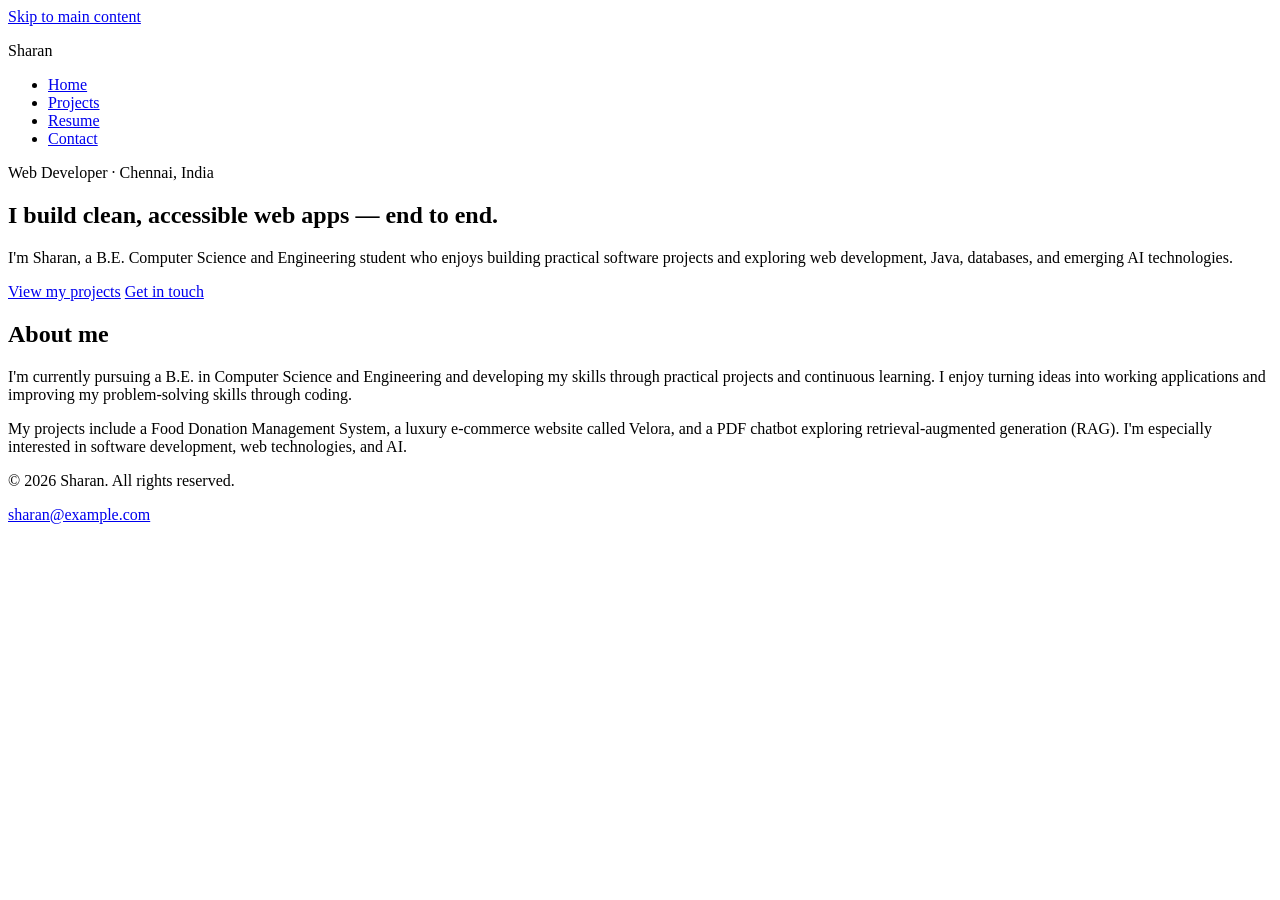
==== index.html @ 0bf0135e "Add files via upload" ====
<!DOCTYPE html>
<html lang="en">
<head>
  <meta charset="UTF-8" />
  <meta name="viewport" content="width=device-width, initial-scale=1.0" />
  <title>Sharan — Web Developer in Chennai</title>
  <meta name="description" content="Sharan is a Chennai-based web developer building accessible, full-stack projects." />
  <meta property="og:type" content="website" />
  <meta property="og:title" content="Sharan — Web Developer in Chennai" />
  <meta property="og:description" content="Portfolio of Sharan, a Chennai-based web developer." />
  <meta property="og:image" content="assets/og-cover.jpg" />
  <link rel="preconnect" href="https://fonts.googleapis.com" />
  <link href="https://fonts.googleapis.com/css2?family=Playfair+Display:wght@600;700&family=Inter:wght@400;500;600&display=swap" rel="stylesheet" />
  <link rel="stylesheet" href="css/style.css" />
</head>
<body>

  <a class="skip-link" href="#main-content">Skip to main content</a>

  <header>
    <div class="site-header-inner">
      <p class="site-title">Sharan</p>
      <nav aria-label="Primary">
        <ul class="main-nav">
          <li><a href="index.html" aria-current="page">Home</a></li>
          <li><a href="projects.html">Projects</a></li>
          <li><a href="resume.html">Resume</a></li>
          <li><a href="contact.html">Contact</a></li>
        </ul>
      </nav>
    </div>
  </header>

  <main id="main-content">

    <section id="home" class="hero">
      <p class="eyebrow">Web Developer · Chennai, India</p>
      <h1>I build clean, accessible web apps — end to end.</h1>
      <p class="hero-text">
        <p class="hero-text">
  I'm Sharan, a B.E. Computer Science and Engineering student who enjoys
  building practical software projects and exploring web development,
  Java, databases, and emerging AI technologies.
</p>
      </p>
      <div class="hero-actions">
        <a href="projects.html" class="btn btn-primary">View my projects</a>
        <a href="contact.html" class="btn btn-secondary">Get in touch</a>
      </div>
    </section>

    <section id="about" aria-labelledby="about-heading">
  <h2 id="about-heading">About me</h2>
  <p>
    I'm currently pursuing a B.E. in Computer Science and Engineering and
    developing my skills through practical projects and continuous learning.
    I enjoy turning ideas into working applications and improving my
    problem-solving skills through coding.
  </p>
  <p>
    My projects include a Food Donation Management System, a luxury
    e-commerce website called Velora, and a PDF chatbot exploring
    retrieval-augmented generation (RAG). I'm especially interested in
    software development, web technologies, and AI.
  </p>
</section>

  </main>

  <footer>
    <div class="footer-inner">
      <p>&copy; 2026 Sharan. All rights reserved.</p>
      <p><a href="mailto:sharan@example.com">sharan@example.com</a></p>
    </div>
  </footer>

  <script src="js/script.js"></script>
</body>
</html>
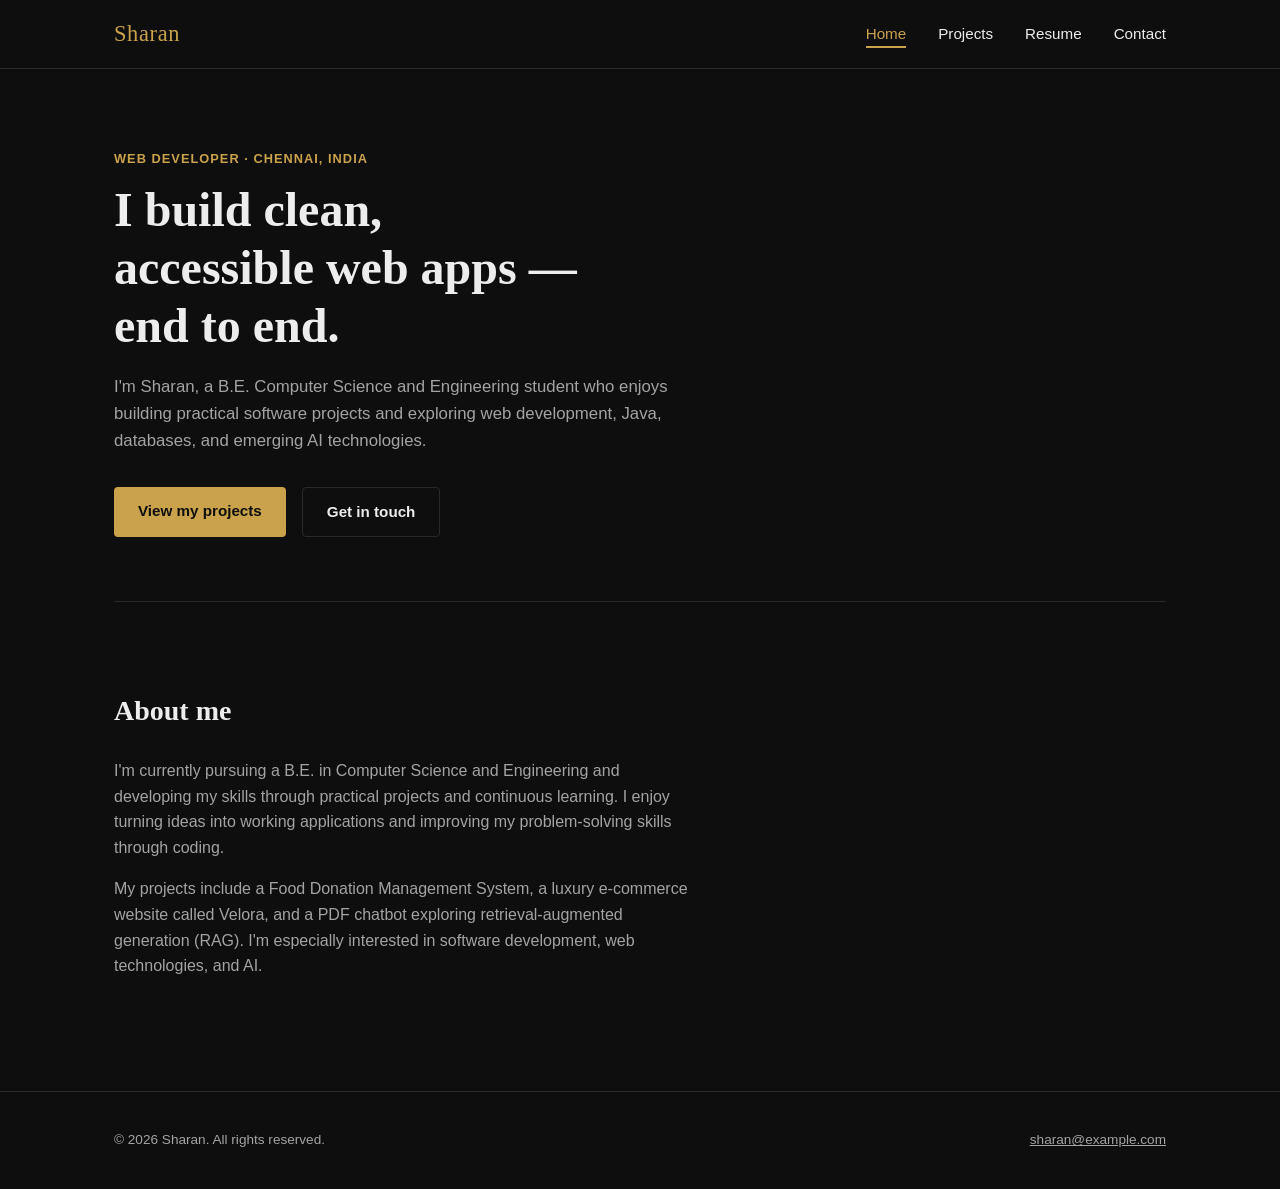
==== commit 419546e7: "Fix HTML formatting and update image source" ====
--- a/index.html
+++ b/index.html
@@ -8,7 +8,7 @@
   <meta property="og:type" content="website" />
   <meta property="og:title" content="Sharan — Web Developer in Chennai" />
   <meta property="og:description" content="Portfolio of Sharan, a Chennai-based web developer." />
-  <meta property="og:image" content="assets/og-cover.jpg" />
+  <meta property="og:image" content="assets/og-cover.jpeg" />
   <link rel="preconnect" href="https://fonts.googleapis.com" />
   <link href="https://fonts.googleapis.com/css2?family=Playfair+Display:wght@600;700&family=Inter:wght@400;500;600&display=swap" rel="stylesheet" />
   <link rel="stylesheet" href="css/style.css" />
@@ -76,4 +76,4 @@
 
   <script src="js/script.js"></script>
 </body>
-</html>+</html>
--- a/css/style.css
+++ b/css/style.css
@@ -0,0 +1,508 @@
+:root {
+  --color-bg: #0e0e0e;
+  --color-surface: #171717;
+  --color-text: #ededed;
+  --color-muted: #a3a3a3;
+  --color-gold: #c9a24b;
+  --color-border: #2a2a2a;
+
+  --font-heading: 'Playfair Display', serif;
+  --font-body: 'Inter', sans-serif;
+}
+
+* {
+  box-sizing: border-box;
+}
+
+html {
+  scroll-behavior: smooth;
+}
+
+body {
+  margin: 0;
+  background-color: var(--color-bg);
+  color: var(--color-text);
+  font-family: var(--font-body);
+  line-height: 1.6;
+}
+
+h1,
+h2,
+h3 {
+  font-family: var(--font-heading);
+  color: var(--color-text);
+}
+
+a {
+  color: var(--color-gold);
+}
+
+img {
+  max-width: 100%;
+  height: auto;
+}
+
+.skip-link {
+  position: absolute;
+  left: -999px;
+  top: 0;
+  background: var(--color-gold);
+  color: #0e0e0e;
+  padding: 0.75rem 1.25rem;
+  font-weight: 600;
+  z-index: 999;
+  text-decoration: none;
+}
+
+.skip-link:focus {
+  left: 1rem;
+  top: 1rem;
+}
+
+header {
+  position: sticky;
+  top: 0;
+  background-color: var(--color-bg);
+  border-bottom: 1px solid var(--color-border);
+  z-index: 100;
+}
+
+.site-header-inner {
+  max-width: 1100px;
+  margin: 0 auto;
+  padding: 1rem 1.5rem;
+  display: flex;
+  align-items: center;
+  justify-content: space-between;
+  flex-wrap: wrap;
+  gap: 1rem;
+}
+
+.site-title {
+  font-family: var(--font-heading);
+  font-size: 1.4rem;
+  color: var(--color-gold);
+  margin: 0;
+  letter-spacing: 0.03em;
+}
+
+.main-nav {
+  list-style: none;
+  display: flex;
+  gap: 2rem;
+  margin: 0;
+  padding: 0;
+}
+
+.main-nav a {
+  color: var(--color-text);
+  text-decoration: none;
+  font-size: 0.95rem;
+  padding: 0.25rem 0;
+  border-bottom: 2px solid transparent;
+  transition: color 0.2s ease, border-color 0.2s ease;
+}
+
+.main-nav a:hover,
+.main-nav a[aria-current="page"] {
+  color: var(--color-gold);
+  border-bottom-color: var(--color-gold);
+}
+
+main {
+  max-width: 1100px;
+  margin: 0 auto;
+  padding: 0 1.5rem;
+}
+
+section {
+  padding: 4rem 0;
+}
+
+section + section {
+  border-top: 1px solid var(--color-border);
+}
+
+.hero {
+  padding-top: 5rem;
+}
+
+.eyebrow {
+  color: var(--color-gold);
+  text-transform: uppercase;
+  letter-spacing: 0.08em;
+  font-size: 0.8rem;
+  font-weight: 600;
+  margin: 0 0 0.75rem;
+}
+
+.hero h1 {
+  font-size: clamp(2rem, 4vw, 3rem);
+  line-height: 1.2;
+  margin: 0 0 1.25rem;
+  max-width: 20ch;
+}
+
+.hero-text {
+  color: var(--color-muted);
+  max-width: 60ch;
+  font-size: 1.05rem;
+}
+
+.hero-actions {
+  display: flex;
+  gap: 1rem;
+  margin-top: 2rem;
+  flex-wrap: wrap;
+}
+
+.btn {
+  display: inline-block;
+  padding: 0.75rem 1.5rem;
+  border-radius: 4px;
+  font-weight: 600;
+  text-decoration: none;
+  font-size: 0.95rem;
+  transition: opacity 0.2s ease, border-color 0.2s ease;
+}
+
+.btn:hover {
+  opacity: 0.85;
+}
+
+.btn-primary {
+  background-color: var(--color-gold);
+  color: #0e0e0e;
+}
+
+.btn-secondary {
+  background-color: transparent;
+  color: var(--color-text);
+  border: 1px solid var(--color-border);
+}
+
+section h2 {
+  font-size: 1.75rem;
+  margin-bottom: 1.5rem;
+}
+
+section p {
+  color: var(--color-muted);
+  max-width: 65ch;
+}
+
+.card-grid {
+  display: grid;
+  grid-template-columns: repeat(auto-fit, minmax(260px, 1fr));
+  gap: 1.5rem;
+}
+
+.card {
+  background-color: var(--color-surface);
+  border: 1px solid var(--color-border);
+  border-radius: 6px;
+  padding: 1.5rem;
+  display: flex;
+  flex-direction: column;
+  gap: 0.6rem;
+}
+
+.card h3 {
+  font-size: 1.1rem;
+  margin: 0;
+}
+
+.card p {
+  font-size: 0.92rem;
+  margin: 0;
+}
+
+.tag-list {
+  list-style: none;
+  display: flex;
+  flex-wrap: wrap;
+  gap: 0.4rem;
+  margin: 0.3rem 0;
+  padding: 0;
+}
+
+.tag {
+  background-color: var(--color-bg);
+  border: 1px solid var(--color-border);
+  color: var(--color-gold);
+  font-size: 0.75rem;
+  padding: 0.2rem 0.6rem;
+  border-radius: 999px;
+}
+
+.card-links {
+  display: flex;
+  gap: 1rem;
+  margin-top: auto;
+  padding-top: 0.5rem;
+}
+
+.card-links a {
+  font-size: 0.9rem;
+}
+
+.timeline {
+  margin-top: 2.5rem;
+}
+
+.timeline-item {
+  border-left: 2px solid var(--color-border);
+  padding-left: 1.5rem;
+  margin-left: 0.25rem;
+  padding-bottom: 2rem;
+  position: relative;
+}
+
+.timeline-item::before {
+  content: "";
+  position: absolute;
+  left: -7px;
+  top: 4px;
+  width: 10px;
+  height: 10px;
+  border-radius: 50%;
+  background-color: var(--color-gold);
+}
+
+.timeline-meta {
+  color: var(--color-gold);
+  font-size: 0.8rem;
+  margin: 0 0 0.3rem;
+}
+
+.timeline-item h3 {
+  margin: 0 0 0.4rem;
+  font-size: 1.05rem;
+}
+
+.skills-heading {
+  margin-top: 2.5rem;
+  font-size: 1.2rem;
+}
+
+.skills-list {
+  list-style: none;
+  display: flex;
+  flex-wrap: wrap;
+  gap: 0.6rem;
+  padding: 0;
+  margin-top: 1rem;
+}
+
+.skills-list li {
+  background-color: var(--color-surface);
+  border: 1px solid var(--color-border);
+  color: var(--color-text);
+  padding: 0.35rem 0.9rem;
+  border-radius: 999px;
+  font-size: 0.85rem;
+}
+
+fieldset {
+  border: 1px solid var(--color-border);
+  border-radius: 6px;
+  padding: 1.5rem;
+  margin: 0 0 1.5rem;
+}
+
+legend {
+  font-weight: 600;
+  color: var(--color-gold);
+  padding: 0 0.5rem;
+}
+
+.form-field {
+  margin-bottom: 1.25rem;
+  display: flex;
+  flex-direction: column;
+  gap: 0.4rem;
+}
+
+.form-field label {
+  font-weight: 500;
+  font-size: 0.92rem;
+}
+
+.hint {
+  color: var(--color-muted);
+  font-weight: 400;
+  font-size: 0.8rem;
+}
+
+input,
+textarea {
+  font-family: inherit;
+  font-size: 1rem;
+  padding: 0.65rem 0.8rem;
+  background-color: var(--color-surface);
+  border: 1px solid var(--color-border);
+  border-radius: 4px;
+  color: var(--color-text);
+  width: 100%;
+}
+
+input::placeholder,
+textarea::placeholder {
+  color: var(--color-muted);
+}
+
+textarea {
+  min-height: 130px;
+  resize: vertical;
+}
+
+input:focus-visible,
+textarea:focus-visible,
+button:focus-visible,
+a:focus-visible {
+  outline: 3px solid var(--color-gold);
+  outline-offset: 3px;
+}
+
+input:invalid:not(:placeholder-shown),
+textarea:invalid:not(:placeholder-shown) {
+  border-color: var(--color-gold);
+}
+
+.contact-details {
+  margin-top: 3rem;
+}
+
+.contact-details address {
+  font-style: normal;
+  color: var(--color-muted);
+  margin: 1rem 0;
+}
+
+.social-links {
+  list-style: none;
+  display: flex;
+  gap: 1rem;
+  padding: 0;
+}
+
+.social-links a {
+  display: inline-flex;
+  align-items: center;
+  justify-content: center;
+  width: 38px;
+  height: 38px;
+  border: 1px solid var(--color-border);
+  border-radius: 50%;
+  font-size: 0.8rem;
+  font-weight: 700;
+  text-decoration: none;
+}
+
+.social-links a:hover {
+  border-color: var(--color-gold);
+  color: var(--color-gold);
+}
+
+footer {
+  border-top: 1px solid var(--color-border);
+  margin-top: 2rem;
+}
+
+.footer-inner {
+  max-width: 1100px;
+  margin: 0 auto;
+  padding: 1.5rem;
+  display: flex;
+  justify-content: space-between;
+  flex-wrap: wrap;
+  gap: 0.5rem;
+  color: var(--color-muted);
+  font-size: 0.85rem;
+}
+
+.footer-inner a {
+  color: var(--color-muted);
+}
+
+.footer-inner a:hover {
+  color: var(--color-gold);
+}
+
+.sr-only {
+  position: absolute;
+  width: 1px;
+  height: 1px;
+  padding: 0;
+  margin: -1px;
+  overflow: hidden;
+  clip: rect(0, 0, 0, 0);
+  white-space: nowrap;
+  border: 0;
+}
+
+@media (max-width: 700px) {
+  .site-header-inner {
+    flex-direction: column;
+    align-items: flex-start;
+  }
+
+  .main-nav {
+    width: 100%;
+    gap: 1rem;
+    flex-wrap: wrap;
+  }
+
+  .main-nav a {
+    display: inline-block;
+    padding: 0.35rem 0;
+  }
+
+  main {
+    padding: 0 1rem;
+  }
+
+  section {
+    padding: 3rem 0;
+  }
+
+  .hero {
+    padding-top: 3.5rem;
+  }
+
+  .hero-actions {
+    flex-direction: column;
+    align-items: stretch;
+  }
+
+  .btn {
+    text-align: center;
+  }
+
+  .card-grid {
+    grid-template-columns: 1fr;
+  }
+
+  .timeline-item {
+    padding-left: 1rem;
+  }
+
+  .footer-inner {
+    flex-direction: column;
+    padding: 1.25rem 1rem;
+  }
+}
+
+@media (prefers-reduced-motion: reduce) {
+  html {
+    scroll-behavior: auto;
+  }
+
+  *,
+  *::before,
+  *::after {
+    transition-duration: 0.01ms !important;
+    animation-duration: 0.01ms !important;
+    animation-iteration-count: 1 !important;
+  }
+}
